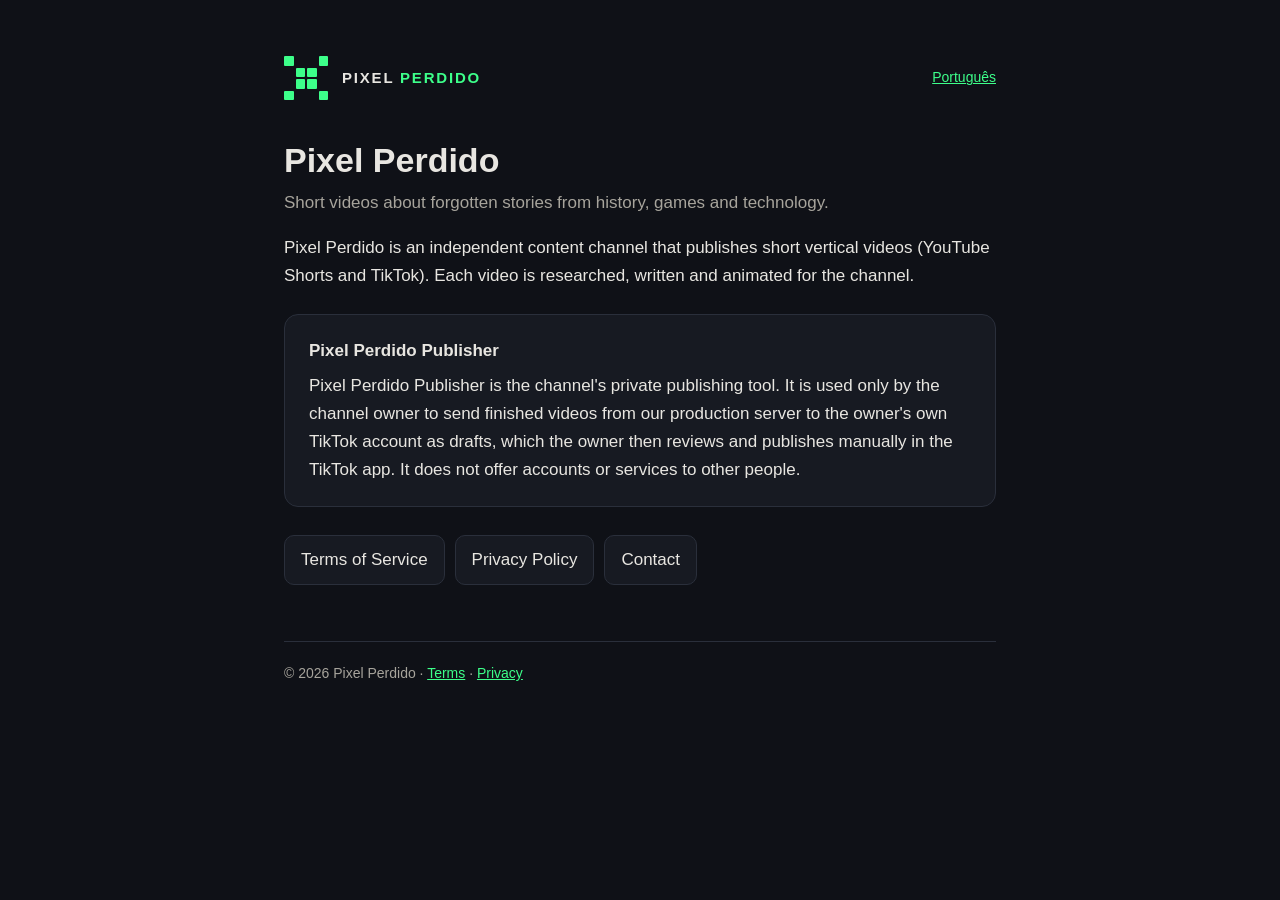
==== index.html @ f11bbcd6 "Site do Pixel Perdido: termos e privacidade do Publisher (TikTok) Co-Authored-By: Claude Opus 5.5 <n" ====
<!doctype html><html lang="en"><head><meta charset="utf-8"><meta name="viewport" content="width=device-width,initial-scale=1">
<title>Home · Pixel Perdido</title><meta name="description" content="Pixel Perdido: short videos about history, games and technology."><link rel="stylesheet" href="estilo.css"></head>
<body><main><header><div class="logo" aria-hidden="true"><i></i><i class="v"></i><i class="v"></i><i></i><i class="v"></i><i></i><i></i><i class="v"></i><i class="v"></i><i></i><i></i><i class="v"></i><i></i><i class="v"></i><i class="v"></i><i></i></div>
<div class="marca">Pixel <span>Perdido</span></div><a class="idioma" href="inicio.html">Português</a></header>

<h1>Pixel Perdido</h1><p class="sub">Short videos about forgotten stories from history, games and technology.</p>
<p>Pixel Perdido is an independent content channel that publishes short vertical videos (YouTube Shorts and TikTok). Each video is researched, written and animated for the channel.</p>
<div class="cartao"><strong>Pixel Perdido Publisher</strong><p style="margin:.4em 0 0">Pixel Perdido Publisher is the channel's private publishing tool. It is used only by the channel owner to send finished videos from our production server to the owner's own TikTok account as drafts, which the owner then reviews and publishes manually in the TikTok app. It does not offer accounts or services to other people.</p></div>
<nav><a href="terms.html">Terms of Service</a><a href="privacy.html">Privacy Policy</a><a href="https://github.com/eugustavokeller/pixelperdido/issues">Contact</a></nav>
<footer>© 2026 Pixel Perdido · <a href='terms.html'>Terms</a> · <a href='privacy.html'>Privacy</a></footer></main></body></html>
---- estilo.css ----
:root{--fundo:#0f1117;--cartao:#171a22;--texto:#e8e6e1;--suave:#a7a49c;--verde:#3dff8a;--borda:#2a2f3b}
*{box-sizing:border-box}html{background:var(--fundo)}
body{margin:0;color:var(--texto);font:17px/1.65 -apple-system,BlinkMacSystemFont,"Segoe UI",Roboto,Helvetica,Arial,sans-serif}
main{max-width:760px;margin:0 auto;padding:56px 24px 80px}
header{display:flex;align-items:center;gap:14px;margin-bottom:40px}
.logo{width:44px;height:44px;image-rendering:pixelated;display:grid;grid-template-columns:repeat(4,1fr);gap:2px}
.logo i{background:var(--verde);border-radius:1px}.logo i.v{background:transparent}
.marca{font-weight:800;letter-spacing:.12em;text-transform:uppercase;font-size:15px}
.marca span{color:var(--verde)}
h1{font-size:34px;line-height:1.2;margin:0 0 8px}h2{font-size:20px;margin:36px 0 8px}
p,li{color:var(--texto)}.sub{color:var(--suave);margin-top:0}
a{color:var(--verde)}nav{display:flex;flex-wrap:wrap;gap:10px;margin:28px 0}
nav a{border:1px solid var(--borda);background:var(--cartao);padding:10px 16px;border-radius:10px;text-decoration:none;color:var(--texto)}
nav a:hover{border-color:var(--verde)}
.cartao{background:var(--cartao);border:1px solid var(--borda);border-radius:14px;padding:22px 24px;margin:24px 0}
footer{margin-top:56px;color:var(--suave);font-size:14px;border-top:1px solid var(--borda);padding-top:20px}
.idioma{margin-left:auto;font-size:14px}
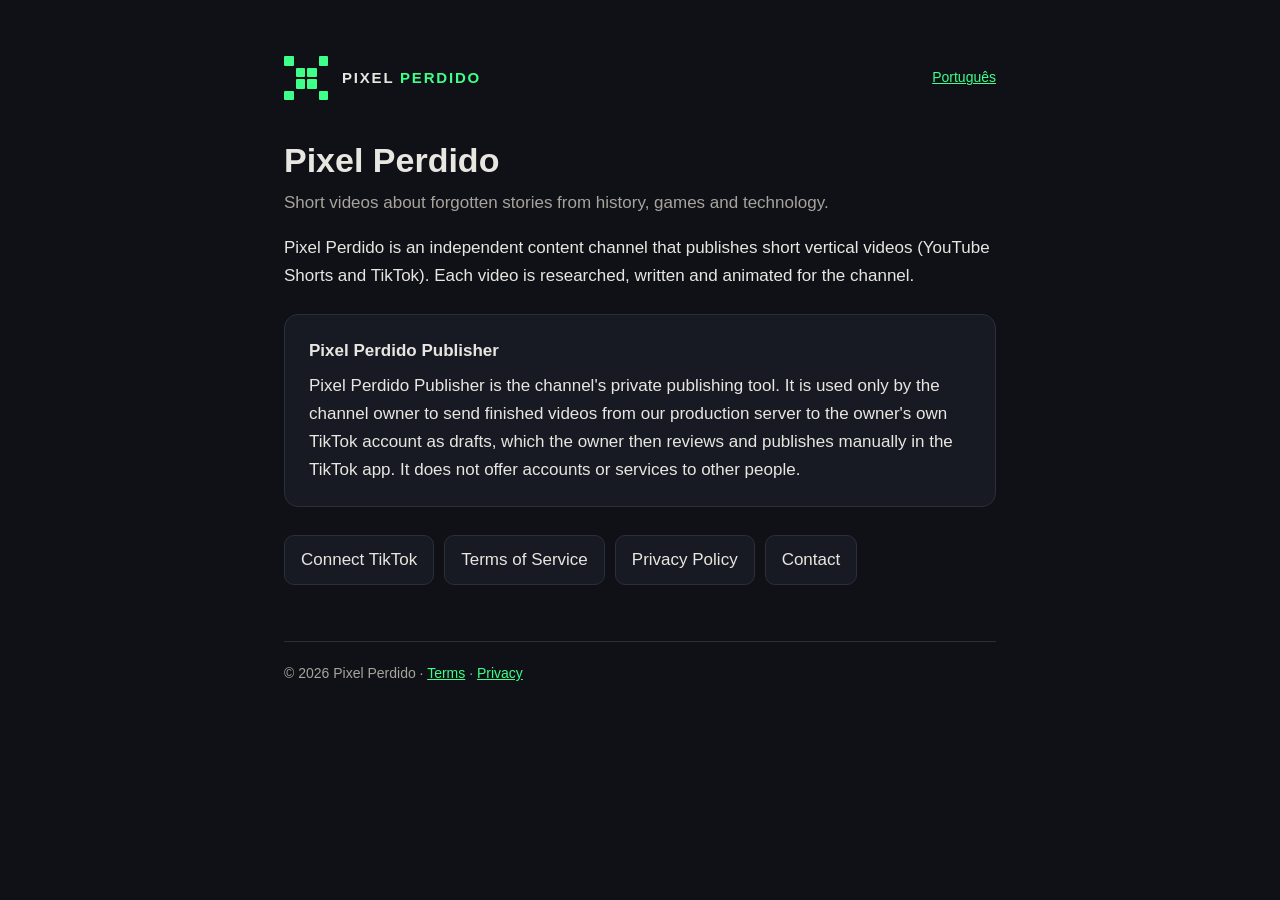
==== commit 7ba1c58c: "Página para conectar o TikTok (Login Kit) Co-Authored-By: Claude Opus 5.5 <noreply@anthropic.com>" ====
--- a/index.html
+++ b/index.html
@@ -6,5 +6,5 @@
 <h1>Pixel Perdido</h1><p class="sub">Short videos about forgotten stories from history, games and technology.</p>
 <p>Pixel Perdido is an independent content channel that publishes short vertical videos (YouTube Shorts and TikTok). Each video is researched, written and animated for the channel.</p>
 <div class="cartao"><strong>Pixel Perdido Publisher</strong><p style="margin:.4em 0 0">Pixel Perdido Publisher is the channel's private publishing tool. It is used only by the channel owner to send finished videos from our production server to the owner's own TikTok account as drafts, which the owner then reviews and publishes manually in the TikTok app. It does not offer accounts or services to other people.</p></div>
-<nav><a href="terms.html">Terms of Service</a><a href="privacy.html">Privacy Policy</a><a href="https://github.com/eugustavokeller/pixelperdido/issues">Contact</a></nav>
+<nav><a href="connect.html">Connect TikTok</a><a href="terms.html">Terms of Service</a><a href="privacy.html">Privacy Policy</a><a href="https://github.com/eugustavokeller/pixelperdido/issues">Contact</a></nav>
 <footer>© 2026 Pixel Perdido · <a href='terms.html'>Terms</a> · <a href='privacy.html'>Privacy</a></footer></main></body></html>
